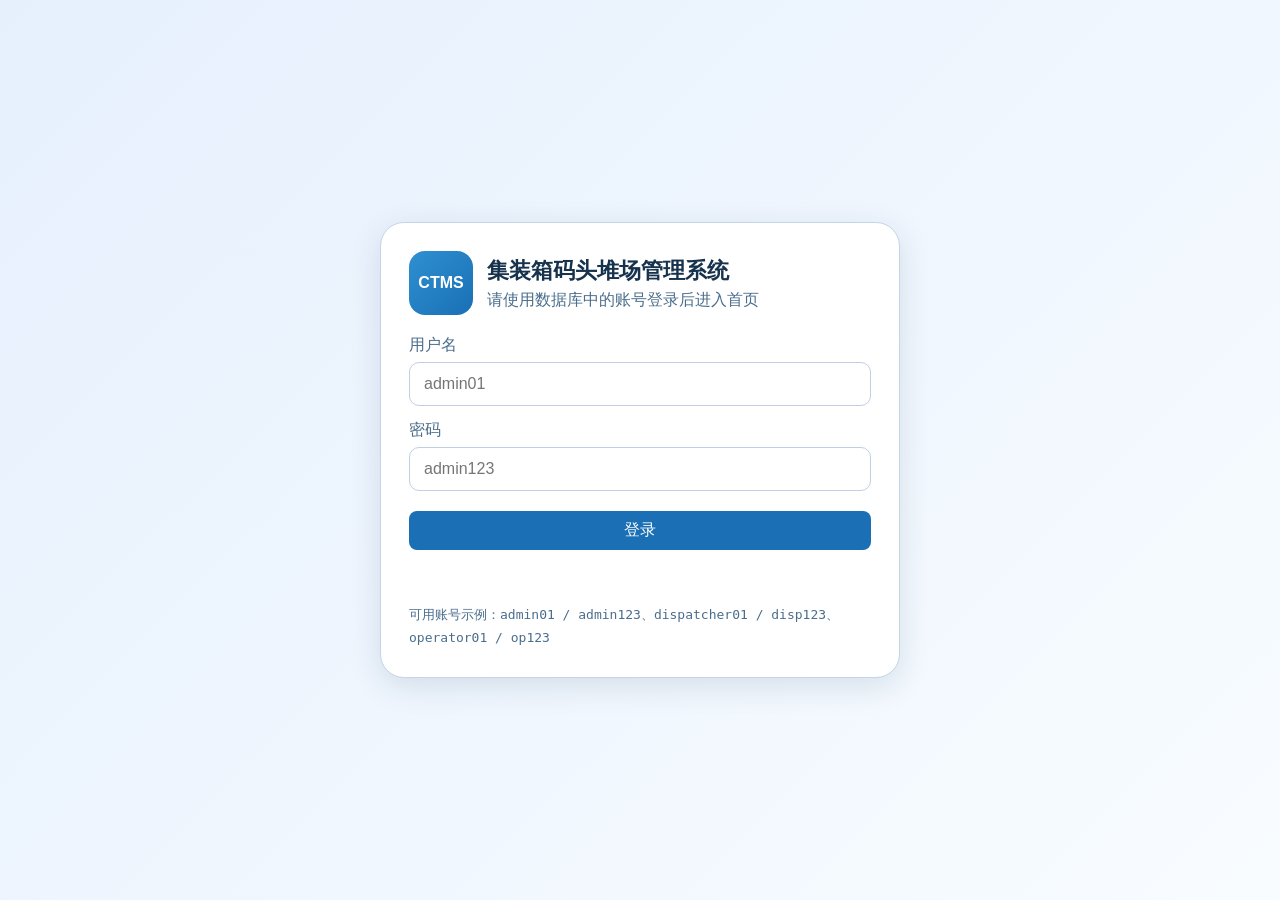
==== login.html @ 6d918ecf "6月1号版本1.1v" ====
<!DOCTYPE html>
<html lang="zh-CN">
<head>
    <meta charset="UTF-8">
    <meta name="viewport" content="width=device-width, initial-scale=1.0">
    <title>CTMS · 登录</title>
    <link rel="stylesheet" href="css/style.css">
</head>
<body class="login-page">
    <main class="login-shell">
        <section class="login-card">
            <div class="login-brand">
                <div class="brand-mark">CTMS</div>
                <div>
                    <h1>集装箱码头堆场管理系统</h1>
                    <p>请使用数据库中的账号登录后进入首页</p>
                </div>
            </div>
            <form id="loginForm" class="login-form">
                <label>
                    用户名
                    <input id="username" name="username" type="text" autocomplete="username" placeholder="admin01" required>
                </label>
                <label>
                    密码
                    <input id="password" name="password" type="password" autocomplete="current-password" placeholder="admin123" required>
                </label>
                <button type="submit" class="btn btn-primary login-btn">登录</button>
                <div id="loginMessage" class="login-message"></div>
            </form>
            <div class="login-tips">
                可用账号示例：<code>admin01 / admin123</code>、<code>dispatcher01 / disp123</code>、<code>operator01 / op123</code>
            </div>
        </section>
    </main>
    <script src="js/login.js"></script>
</body>
</html>
---- css/style.css ----
:root {
    --primary: #1a6fb5;
    --primary-dark: #0d4f82;
    --primary-light: #e8f4fd;
    --bg: #e9f1f7;
    --card-bg: #ffffff;
    --text: #17324d;
    --text-light: #4a6d8c;
    --border: #c5d5e8;
    --shadow: 0 2px 12px rgba(10, 40, 70, 0.08);
    --shadow-lg: 0 8px 32px rgba(10, 40, 70, 0.12);
    --radius: 10px;
    --radius-sm: 6px;
}

* { box-sizing: border-box; }
html, body { margin: 0; padding: 0; }
body {
    font-family: 'Segoe UI', 'PingFang SC', 'Microsoft YaHei', sans-serif;
    background: var(--bg);
    color: var(--text);
    min-height: 100vh;
}
a { color: inherit; text-decoration: none; }
button, input, select {
    font: inherit;
}

.home-page {
    display: grid;
    place-items: center;
}
.portal-shell {
    width: min(1040px, calc(100vw - 32px));
    background: linear-gradient(180deg, #f9fcff, #eff6fd);
    border: 1px solid var(--border);
    border-radius: 18px;
    padding: 28px;
    box-shadow: var(--shadow-lg);
}
.portal-shell.compact {
    width: min(720px, calc(100vw - 32px));
}
.portal-hero h1 {
    margin: 12px 0 10px;
    font-size: 30px;
}
.portal-hero p {
    margin: 0;
    color: var(--text-light);
    line-height: 1.7;
}
.brand-mark {
    display: inline-flex;
    align-items: center;
    justify-content: center;
    width: 64px;
    height: 64px;
    border-radius: 16px;
    background: linear-gradient(135deg, #2e90d1, #1a6fb5);
    color: #fff;
    font-weight: 800;
    letter-spacing: 0;
}
.portal-grid {
    display: grid;
    grid-template-columns: repeat(2, minmax(0, 1fr));
    gap: 16px;
    margin-top: 24px;
}
.portal-card {
    display: grid;
    gap: 10px;
    background: #fff;
    border: 1px solid var(--border);
    border-radius: 12px;
    padding: 22px;
    box-shadow: var(--shadow);
    transition: transform 0.2s, box-shadow 0.2s, border-color 0.2s;
}
.portal-card:hover {
    transform: translateY(-2px);
    box-shadow: var(--shadow-lg);
    border-color: #9fc0dd;
}
.portal-icon {
    font-size: 34px;
}
.portal-title {
    font-size: 20px;
    font-weight: 700;
}
.portal-desc {
    color: var(--text-light);
    line-height: 1.7;
}

.module-shell {
    min-height: 100vh;
    display: flex;
    flex-direction: column;
}
.app-header {
    background: linear-gradient(135deg, #0a2540 0%, #103255 40%, #0b2a45 100%);
    color: #fff;
    min-height: 64px;
    padding: 14px 20px;
    display: flex;
    align-items: center;
    gap: 18px;
    justify-content: space-between;
    box-shadow: 0 2px 20px rgba(0, 30, 60, 0.3);
}
.app-header h1 {
    margin: 0;
    font-size: 20px;
}
.app-header p {
    margin: 4px 0 0;
    color: #cfe2f3;
    font-size: 13px;
}
.back-link {
    display: inline-flex;
    align-items: center;
    padding: 8px 12px;
    border-radius: 8px;
    background: rgba(255,255,255,0.08);
    color: #fff;
}
.time-display {
    color: #d9ecfb;
    font-variant-numeric: tabular-nums;
}
.main-content {
    padding: 20px;
    display: grid;
    gap: 16px;
}
.toolbar, .allocation-panel, .card, .summary-card, .modal {
    background: var(--card-bg);
    border: 1px solid var(--border);
    border-radius: var(--radius);
    box-shadow: var(--shadow);
}
.toolbar {
    display: flex;
    flex-wrap: wrap;
    gap: 10px;
    align-items: center;
    padding: 14px;
}
.toolbar input, .toolbar select, .select-group select, .form-grid input, .form-grid select {
    border: 1px solid #bfd0e2;
    border-radius: 8px;
    padding: 9px 12px;
    color: var(--text);
    background: #fff;
}
.push-right { margin-left: auto; }
.checkline, .check-grid label {
    display: inline-flex;
    align-items: center;
    gap: 6px;
}
.btn {
    border: none;
    border-radius: 8px;
    padding: 9px 14px;
    cursor: pointer;
    transition: 0.2s;
}
.btn-primary { background: var(--primary); color: #fff; }
.btn-primary:hover { background: var(--primary-dark); }
.btn-outline { background: #fff; border: 1px solid #bfd0e2; color: var(--text); }
.btn-outline:hover { border-color: var(--primary); color: var(--primary); }
.btn-danger { background: #fff; border: 1px solid #b8cee4; color: #1a5b8a; }
.btn-sm { padding: 6px 10px; font-size: 12px; }

.card { padding: 16px; }
.card-header, .pager {
    display: flex;
    justify-content: space-between;
    align-items: center;
    gap: 12px;
}
.table-wrapper { overflow-x: auto; margin-top: 12px; }
table { width: 100%; border-collapse: collapse; font-size: 13px; }
th, td { padding: 10px; border-bottom: 1px solid #dbe5f0; white-space: nowrap; text-align: left; }
th { background: #e8f0f8; color: #1a3a5c; }
.actions { display: flex; gap: 6px; }
.empty-cell, .empty-note {
    text-align: center;
    color: var(--text-light);
    padding: 20px 10px;
}
.tag {
    display: inline-flex;
    align-items: center;
    padding: 4px 10px;
    border-radius: 999px;
    font-size: 11px;
    font-weight: 700;
}
.tag-blue { background: #d4e9f9; color: #0d4f82; }
.tag-orange { background: #dbe8f5; color: #2a6090; }
.tag-gray { background: #e1e9f2; color: #3a5a78; }
.tag-green { background: #d0e6f5; color: #1a5b8a; }
.tag-cyan { background: #cce2f0; color: #0d4f82; }

.modal-overlay {
    position: fixed;
    inset: 0;
    background: rgba(10, 30, 50, 0.5);
    display: grid;
    place-items: center;
    padding: 20px;
    z-index: 200;
}
.modal {
    width: min(760px, 100%);
    max-height: 90vh;
    overflow: auto;
    padding: 20px;
}
.modal h2 { margin-top: 0; }
.form-grid {
    display: grid;
    grid-template-columns: repeat(2, minmax(0, 1fr));
    gap: 12px;
}
.form-grid label, .check-grid label {
    display: grid;
    gap: 6px;
    color: var(--text-light);
}
.check-grid {
    display: flex;
    gap: 16px;
    margin: 14px 0;
}
.modal-actions { display: flex; justify-content: flex-end; gap: 10px; margin-top: 16px; }

.yard-summary {
    display: grid;
    grid-template-columns: repeat(3, minmax(0, 1fr));
    gap: 14px;
}
.summary-card {
    padding: 14px;
}
.summary-title { font-weight: 700; font-size: 16px; margin-bottom: 4px; }
.summary-meta { color: var(--text-light); font-size: 13px; margin-top: 4px; }
.summary-actions {
    display: flex;
    gap: 8px;
    margin-top: 12px;
}
.usage-bar {
    height: 10px;
    background: #edf4fb;
    border-radius: 999px;
    overflow: hidden;
    margin: 10px 0 6px;
}
.usage-bar span {
    display: block;
    height: 100%;
    background: linear-gradient(90deg, #5b9bd5, #1a6fb5);
}
.allocation-panel {
    padding: 16px;
    display: flex;
    align-items: center;
    justify-content: space-between;
    gap: 12px;
}
.allocation-panel p { margin: 6px 0 0; color: var(--text-light); }
.allocation-actions {
    display: flex;
    gap: 10px;
    flex-wrap: wrap;
    justify-content: flex-end;
}
.allocation-actions select {
    border: 1px solid #bfd0e2;
    border-radius: 8px;
    padding: 9px 12px;
    color: var(--text);
    background: #fff;
    min-width: 220px;
}
.legend {
    display: flex;
    flex-wrap: wrap;
    gap: 14px;
    padding: 12px 0;
    color: var(--text-light);
    font-size: 13px;
}
.dot {
    display: inline-block;
    width: 12px;
    height: 12px;
    border-radius: 3px;
    margin-right: 6px;
    vertical-align: middle;
}
.dot.normal { background: #5b9bd5; }
.dot.empty { background: #a0c4e8; }
.dot.danger { background: #e85d75; }
.dot.reefer { background: #3dd6c8; }
.dot.special { background: #f5a623; }
.dot.blank { background: #3a3f4a; }
.yard-map-container {
    background: #0d2b45;
    border-radius: 10px;
    overflow: auto;
}
.selected-box {
    margin-top: 12px;
    padding: 12px;
    border: 1px solid var(--border);
    border-radius: 8px;
    background: #f0f7fc;
}
.select-group {
    display: flex;
    gap: 10px;
}
.recommend-list {
    display: grid;
    gap: 10px;
    margin-top: 16px;
}
.recommend-item {
    display: flex;
    align-items: center;
    justify-content: space-between;
    gap: 12px;
    padding: 12px;
    border: 1px solid var(--border);
    border-radius: 8px;
    background: #fff;
}
.recommend-item small {
    display: block;
    color: var(--text-light);
    margin-top: 4px;
}

@media (max-width: 960px) {
    .portal-grid, .yard-summary, .form-grid { grid-template-columns: 1fr; }
    .toolbar, .allocation-panel, .card-header, .pager { align-items: stretch; }
    .push-right { margin-left: 0; }
}

.home-dashboard {
    min-height: 100vh;
    display: grid;
    grid-template-columns: 240px minmax(0, 1fr) 320px;
    grid-template-rows: 72px 1fr;
    gap: 16px;
    padding: 16px;
    background: linear-gradient(135deg, #e6f0fd 0%, #f8fcff 100%);
}
.home-sidebar {
    grid-row: 1 / 3;
    background: #fff;
    border: 1px solid var(--border);
    border-radius: 24px;
    box-shadow: var(--shadow);
    padding: 18px 14px;
    display: flex;
    flex-direction: column;
    gap: 18px;
}
.home-logo {
    display: flex;
    align-items: center;
    gap: 12px;
}
.home-logo-icon {
    width: 42px;
    height: 42px;
    display: grid;
    place-items: center;
    border-radius: 12px;
    background: linear-gradient(135deg, #2e90d1, #1a6fb5);
    color: #fff;
    font-size: 20px;
}
.home-logo-title {
    font-size: 18px;
    font-weight: 800;
    color: var(--text);
}
.home-logo-subtitle {
    font-size: 12px;
    color: var(--text-light);
}
.home-nav {
    display: grid;
    gap: 8px;
}
.home-nav-item {
    display: flex;
    align-items: center;
    gap: 12px;
    padding: 12px 14px;
    border-radius: 14px;
    color: var(--text);
    transition: 0.2s;
}
.home-nav-item:hover {
    background: #eef5fc;
    color: var(--primary);
}
.home-nav-item.active {
    background: var(--primary-light);
    color: var(--primary);
    font-weight: 700;
}
.home-nav-icon {
    width: 22px;
    text-align: center;
}
.home-user {
    margin-top: auto;
    display: flex;
    align-items: center;
    gap: 12px;
    padding-top: 14px;
    border-top: 1px solid #e4edf6;
}
.home-user-avatar {
    width: 40px;
    height: 40px;
    border-radius: 50%;
    display: grid;
    place-items: center;
    background: #dbeafe;
    color: #1e40af;
    font-weight: 800;
}
.home-user-name {
    font-weight: 700;
}
.home-user-role {
    font-size: 12px;
    color: var(--text-light);
}
.home-topbar {
    grid-column: 2 / 4;
    background: #fff;
    border: 1px solid var(--border);
    border-radius: 24px;
    box-shadow: var(--shadow);
    padding: 0 20px;
    display: flex;
    align-items: center;
    justify-content: space-between;
}
.home-topbar h1 {
    margin: 0;
    font-size: 22px;
}
.home-topbar p {
    margin: 4px 0 0;
    color: var(--text-light);
}
.home-status {
    display: inline-flex;
    align-items: center;
    gap: 8px;
    color: var(--text-light);
}
.home-main {
    display: grid;
    gap: 16px;
    align-content: start;
    min-width: 0;
    grid-column: 2 / 4;
}
.home-kpi-grid {
    display: grid;
    grid-template-columns: repeat(4, minmax(0, 1fr));
    gap: 16px;
}
.home-kpi-card, .home-map-card, .home-info-card, .home-stat-card, .home-chart-card {
    background: #fff;
    border: 1px solid var(--border);
    border-radius: 24px;
    box-shadow: var(--shadow);
}
.home-stat-grid {
    display: grid;
    grid-template-columns: repeat(4, minmax(0, 1fr));
    gap: 14px;
}
.home-stat-card {
    padding: 16px;
    display: grid;
    gap: 6px;
}
.home-stat-card span,
.home-stat-card small {
    color: var(--text-light);
}
.home-stat-card strong {
    font-size: 28px;
    color: var(--text);
}
.home-visual-grid {
    display: grid;
    grid-template-columns: repeat(2, minmax(0, 1fr));
    gap: 14px;
}
.home-chart-card {
    padding: 16px;
    min-width: 0;
}
.home-chart-card.wide {
    grid-column: 1 / -1;
}
.home-chart-canvas {
    display: block;
    width: 100%;
    height: 210px;
}
.home-rank-list {
    display: grid;
    gap: 12px;
}
.home-rank-row {
    display: grid;
    gap: 6px;
}
.home-rank-meta {
    display: flex;
    justify-content: space-between;
    gap: 12px;
    font-size: 13px;
}
.home-rank-meta span {
    color: var(--text-light);
}
.home-rank-bar {
    height: 10px;
    border-radius: 999px;
    background: #edf4fb;
    overflow: hidden;
}
.home-rank-bar i {
    display: block;
    height: 100%;
    border-radius: inherit;
    background: linear-gradient(90deg, #5b9bd5, #1a6fb5);
}
.home-kpi-card {
    padding: 18px;
    display: grid;
    gap: 10px;
}
.home-kpi-card strong {
    font-size: 18px;
}
.home-kpi-card p {
    margin: 0;
    color: var(--text-light);
    line-height: 1.7;
}
.home-kpi-icon {
    font-size: 28px;
}
.home-link-btn {
    display: inline-flex;
    align-items: center;
    justify-content: center;
    padding: 9px 14px;
    border-radius: 10px;
    background: var(--primary);
    color: #fff;
    width: fit-content;
}
.home-muted {
    color: var(--text-light);
    font-size: 12px;
}
.home-map-card {
    padding: 18px;
    min-width: 0;
}
.home-map-head {
    display: flex;
    justify-content: space-between;
    gap: 12px;
    align-items: flex-start;
    margin-bottom: 14px;
}
.home-section-title {
    font-weight: 800;
    margin-bottom: 14px;
}
.home-map-head .home-section-title {
    margin-bottom: 4px;
}
.home-map-subtitle {
    color: var(--text-light);
    font-size: 13px;
}
.home-map-badges {
    display: flex;
    gap: 8px;
    flex-wrap: wrap;
    justify-content: flex-end;
}
.home-badge {
    display: inline-flex;
    align-items: center;
    border-radius: 999px;
    background: var(--primary);
    color: #fff;
    padding: 5px 10px;
    font-size: 12px;
    font-weight: 700;
}
.home-badge-soft {
    background: #e8f4fd;
    color: var(--primary-dark);
}
.home-terminal-map-wrap {
    position: relative;
    overflow: hidden;
    border-radius: 14px;
    border: 1px solid #d5e4f3;
    background: #f8fcff;
    width: 100%;
    min-width: 0;
}
.home-terminal-map {
    display: block;
    width: 100%;
    height: auto;
}
.home-map-tooltip {
    position: absolute;
    z-index: 5;
    max-width: 320px;
    pointer-events: none;
    border-radius: 8px;
    padding: 8px 10px;
    background: rgba(15, 23, 42, 0.92);
    color: #fff;
    font-size: 12px;
    box-shadow: var(--shadow-lg);
}
.home-map-legend {
    display: flex;
    flex-wrap: wrap;
    gap: 12px;
    margin-top: 12px;
    color: var(--text-light);
    font-size: 13px;
}
.legend-dot {
    display: inline-block;
    width: 12px;
    height: 12px;
    border-radius: 3px;
    margin-right: 6px;
    vertical-align: middle;
}
.legend-empty { background: #e2e8f0; border: 1px dashed #94a3b8; }
.legend-wait { background: #cbd5e1; }
.legend-run { background: #fbbf24; }
.legend-done { background: #22c55e; }
.legend-ship { background: #3b82f6; }
.home-yard-preview {
    display: grid;
    grid-template-columns: repeat(3, minmax(0, 1fr));
    gap: 12px;
}
.yard-zone {
    border-radius: 18px;
    padding: 18px 14px;
    color: #fff;
    min-height: 96px;
    display: flex;
    flex-direction: column;
    justify-content: space-between;
    box-shadow: var(--shadow);
}
.yard-zone span {
    font-size: 12px;
    opacity: 0.9;
}
.yard-zone.high { background: linear-gradient(135deg, #1a6fb5, #0d4f82); }
.yard-zone.medium { background: linear-gradient(135deg, #3c8dbc, #2e7dbe); }
.yard-zone.low { background: linear-gradient(135deg, #5b9bd5, #4a90c9); }
.home-side-panel {
    display: grid;
    gap: 16px;
}
.home-info-card {
    padding: 18px;
}
.quick-row {
    display: flex;
    align-items: center;
    gap: 12px;
    padding: 12px 0;
    border-top: 1px solid #eef3f8;
}
.quick-row:first-of-type {
    border-top: none;
    padding-top: 0;
}
.quick-row strong {
    display: block;
}
.quick-row small {
    display: block;
    color: var(--text-light);
    margin-top: 2px;
}
.home-note {
    margin: 0;
    color: var(--text-light);
    line-height: 1.8;
}

@media (max-width: 1200px) {
    .home-dashboard {
        grid-template-columns: 220px 1fr;
    }
    .home-kpi-grid {
        grid-template-columns: repeat(2, minmax(0, 1fr));
    }
    .home-stat-grid,
    .home-visual-grid {
        grid-template-columns: repeat(2, minmax(0, 1fr));
    }
    .home-topbar {
        grid-column: 2 / 3;
    }
    .home-main {
        grid-column: 2 / 3;
    }
    .home-side-panel {
        grid-column: 2 / 3;
    }
}

@media (max-width: 960px) {
    .portal-grid, .yard-summary, .form-grid, .home-kpi-grid, .home-yard-preview, .home-stat-grid, .home-visual-grid { grid-template-columns: 1fr; }
    .toolbar, .allocation-panel, .card-header, .pager { align-items: stretch; }
    .push-right { margin-left: 0; }
    .home-dashboard {
        grid-template-columns: 1fr;
        grid-template-rows: auto;
    }
    .home-sidebar,
    .home-topbar,
    .home-main,
    .home-side-panel {
        grid-column: 1 / -1;
        grid-row: auto;
    }
}

.login-page {
    min-height: 100vh;
    display: grid;
    place-items: center;
    background: linear-gradient(135deg, #e6f0fd 0%, #f8fcff 100%);
}
.login-shell {
    width: min(520px, calc(100vw - 32px));
}
.login-card {
    background: #fff;
    border: 1px solid var(--border);
    border-radius: 24px;
    box-shadow: var(--shadow-lg);
    padding: 28px;
}
.login-brand {
    display: flex;
    gap: 14px;
    align-items: center;
    margin-bottom: 20px;
}
.login-brand h1 {
    margin: 0;
    font-size: 22px;
}
.login-brand p {
    margin: 4px 0 0;
    color: var(--text-light);
}
.login-form {
    display: grid;
    gap: 14px;
}
.login-form label {
    display: grid;
    gap: 6px;
    color: var(--text-light);
}
.login-form input {
    border: 1px solid #bfd0e2;
    border-radius: 10px;
    padding: 12px 14px;
    background: #fff;
}
.login-btn {
    margin-top: 6px;
    width: 100%;
}
.login-message {
    min-height: 22px;
    color: #b45309;
    font-size: 14px;
}
.login-message.success {
    color: #047857;
}
.login-message.error {
    color: #b91c1c;
}
.login-tips {
    margin-top: 18px;
    color: var(--text-light);
    font-size: 13px;
    line-height: 1.7;
}

.text-mono {
    font-family: Consolas, 'SFMono-Regular', 'Courier New', monospace;
}
.progress-bar-wrap {
    width: 100%;
    height: 14px;
    border-radius: 999px;
    background: #edf4fb;
    overflow: hidden;
}
.progress-bar-wrap.slim {
    height: 8px;
}
.progress-bar-fill {
    height: 100%;
    border-radius: inherit;
    background: linear-gradient(90deg, #5b9bd5, #1a6fb5);
    transition: width 0.25s ease;
}
.progress-bar-fill.warning {
    background: linear-gradient(90deg, #f8b84e, #d97706);
}
.status-badge {
    display: inline-flex;
    align-items: center;
    justify-content: center;
    gap: 6px;
    min-width: 66px;
    padding: 4px 9px;
    border-radius: 999px;
    font-size: 12px;
    font-weight: 700;
}
.status-pending {
    background: #e8eef5;
    color: #475569;
}
.status-in-progress {
    background: #fff4d6;
    color: #9a5a00;
}
.status-completed {
    background: #dcfce7;
    color: #166534;
}
.status-dot {
    width: 9px;
    height: 9px;
    display: inline-block;
    border-radius: 50%;
    background: #94a3b8;
}
.status-dot.pending {
    background: #94a3b8;
}
.status-dot.in-progress {
    background: #f59e0b;
}
.status-dot.completed {
    background: #22c55e;
}
.operations-shell {
    background: linear-gradient(135deg, #eef4fb 0%, #f8fbff 100%);
}
.operations-content {
    gap: 16px;
}
.operations-dashboard {
    display: grid;
    gap: 16px;
}
.operations-kpis {
    display: grid;
    grid-template-columns: repeat(4, minmax(0, 1fr));
    gap: 14px;
}
.operations-kpis.three {
    grid-template-columns: repeat(3, minmax(0, 1fr));
}
.operation-kpi {
    background: #fff;
    border: 1px solid var(--border);
    border-radius: 12px;
    box-shadow: var(--shadow);
    padding: 16px;
    display: grid;
    gap: 6px;
}
.operation-kpi span {
    color: var(--text-light);
    font-size: 13px;
}
.operation-kpi strong {
    color: var(--text);
    font-size: 28px;
}
.operation-kpi small {
    color: var(--text-light);
}
.operations-grid {
    display: grid;
    grid-template-columns: 1.2fr 1fr;
    gap: 16px;
}
.operation-progress-meta {
    display: flex;
    justify-content: space-between;
    gap: 10px;
    margin-top: 10px;
    color: var(--text-light);
    font-size: 13px;
}
.yard-usage-list {
    display: grid;
    gap: 12px;
}
.yard-usage-row {
    display: grid;
    grid-template-columns: 120px 1fr;
    gap: 12px;
    align-items: center;
}
.yard-usage-row small {
    display: block;
    color: var(--text-light);
    margin-top: 2px;
}
.operation-feed {
    display: grid;
    gap: 10px;
}
.operation-feed-row {
    display: grid;
    grid-template-columns: 16px minmax(0, 1fr) auto 96px;
    gap: 10px;
    align-items: center;
    padding: 10px 0;
    border-bottom: 1px solid #edf3f8;
}
.operation-feed-row:last-child {
    border-bottom: none;
}
.operation-feed-row small,
.operation-feed-row time {
    color: var(--text-light);
    font-size: 12px;
}
.operation-feed-row strong {
    display: block;
    overflow: hidden;
    text-overflow: ellipsis;
    white-space: nowrap;
}
.compact-toolbar {
    margin-top: 14px;
    margin-bottom: 6px;
    box-shadow: none;
}
.compact-toolbar input {
    min-width: 220px;
}

.ship-shell {
    background: linear-gradient(135deg, #eef4fb 0%, #f8fbff 100%);
}
.ship-content {
    display: grid;
    gap: 16px;
}
.ship-tabs {
    display: flex;
    gap: 10px;
    flex-wrap: wrap;
}
.tab-btn {
    border: 1px solid var(--border);
    background: #fff;
    color: var(--text);
    border-radius: 10px;
    padding: 10px 16px;
    cursor: pointer;
}
.tab-btn.active {
    background: var(--primary);
    color: #fff;
    border-color: var(--primary);
}
.grid-two {
    display: grid;
    grid-template-columns: 1fr 1.2fr;
    gap: 16px;
}
.berth-grid {
    display: grid;
    grid-template-columns: repeat(3, minmax(0, 1fr));
    gap: 10px;
}
.berth-card {
    border: 1px solid var(--border);
    border-radius: 12px;
    padding: 12px;
    background: #f8fcff;
}
.berth-card.occupied {
    background: #fff7ed;
    border-color: #f5c16c;
}
.ship-berth-actions {
    display: flex;
    gap: 10px;
    flex-wrap: wrap;
    justify-content: flex-end;
}
.auto-berth-message {
    margin: 12px 0;
    padding: 10px 12px;
    border: 1px solid #b9d7ef;
    border-radius: 8px;
    background: #f0f7fc;
    color: var(--text);
    font-size: 13px;
    line-height: 1.6;
}
.berth-name {
    font-weight: 800;
    color: var(--text);
}
.berth-meta {
    margin-top: 4px;
    color: var(--text-light);
    font-size: 13px;
}
.loading-layout {
    display: grid;
    grid-template-columns: 1fr 1fr;
    gap: 16px;
}
.loading-layout .card:first-child {
    grid-column: 1 / -1;
}
.loading-kpis {
    display: grid;
    grid-template-columns: repeat(4, minmax(0, 1fr));
    gap: 12px;
}
.loading-kpi {
    padding: 14px;
    border-radius: 12px;
    background: #f8fcff;
    border: 1px solid var(--border);
    display: grid;
    gap: 6px;
}
.loading-kpi span {
    color: var(--text-light);
    font-size: 13px;
}
.loading-kpi strong {
    font-size: 18px;
}
.chart-card {
    min-height: 360px;
}
.chart-card .chart-box {
    width: 100%;
    height: 320px;
}

@media (max-width: 1200px) {
    .grid-two, .loading-layout {
        grid-template-columns: 1fr;
    }
    .loading-kpis, .berth-grid {
        grid-template-columns: repeat(2, minmax(0, 1fr));
    }
    .operations-grid {
        grid-template-columns: 1fr;
    }
}

@media (max-width: 960px) {
    .operations-kpis,
    .operations-kpis.three {
        grid-template-columns: 1fr;
    }
    .operation-feed-row,
    .yard-usage-row {
        grid-template-columns: 1fr;
    }
}
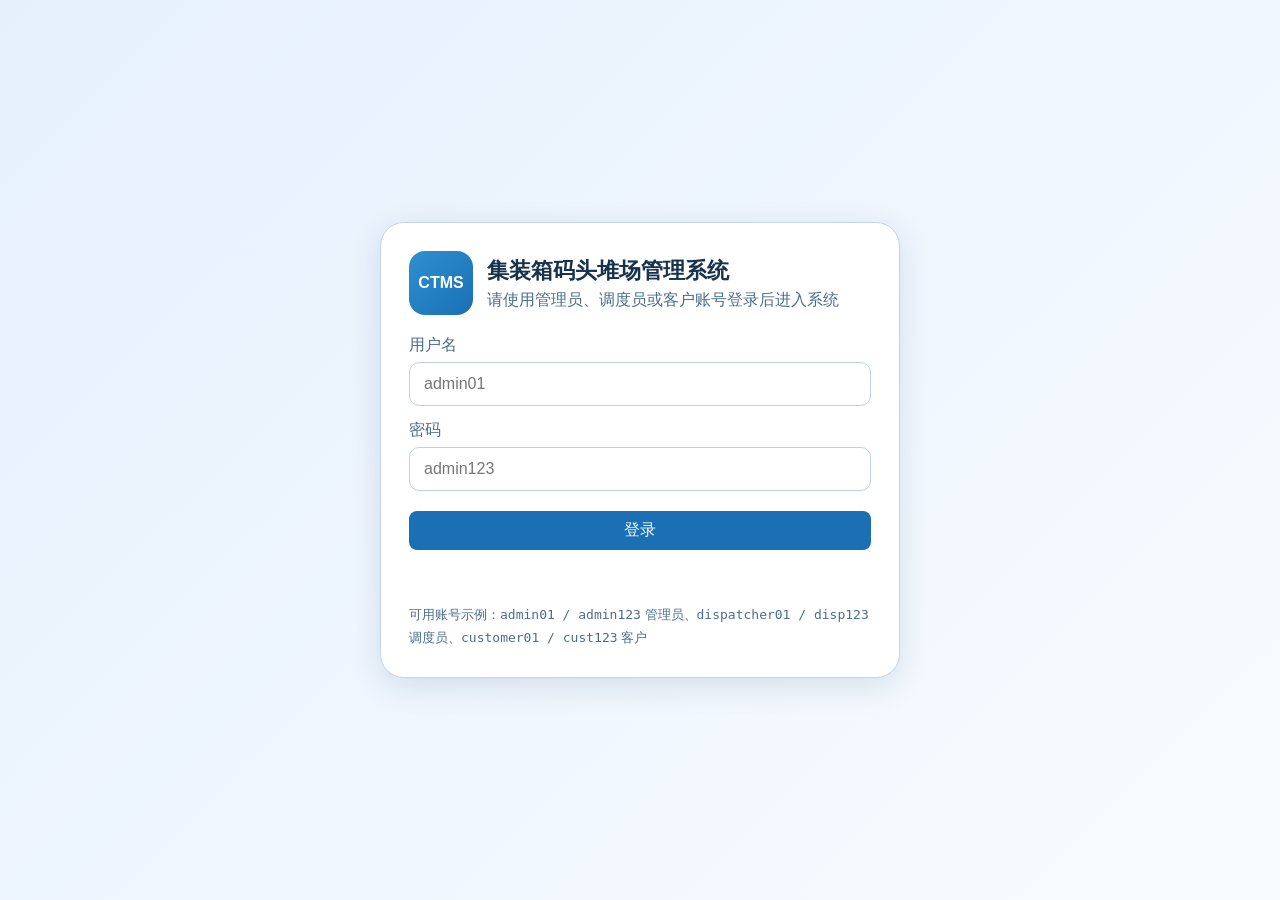
==== commit 31838b54: "新加入 用户权限管理" ====
--- a/login.html
+++ b/login.html
@@ -13,7 +13,7 @@
                 <div class="brand-mark">CTMS</div>
                 <div>
                     <h1>集装箱码头堆场管理系统</h1>
-                    <p>请使用数据库中的账号登录后进入首页</p>
+                    <p>请使用管理员、调度员或客户账号登录后进入系统</p>
                 </div>
             </div>
             <form id="loginForm" class="login-form">
@@ -29,7 +29,7 @@
                 <div id="loginMessage" class="login-message"></div>
             </form>
             <div class="login-tips">
-                可用账号示例：<code>admin01 / admin123</code>、<code>dispatcher01 / disp123</code>、<code>operator01 / op123</code>
+                可用账号示例：<code>admin01 / admin123</code> 管理员、<code>dispatcher01 / disp123</code> 调度员、<code>customer01 / cust123</code> 客户
             </div>
         </section>
     </main>
--- a/css/style.css
+++ b/css/style.css
@@ -632,9 +632,10 @@
 .home-terminal-map-wrap {
     position: relative;
     overflow: hidden;
-    border-radius: 14px;
-    border: 1px solid #d5e4f3;
-    background: #f8fcff;
+    border-radius: 10px;
+    border: 1px solid #24384d;
+    background: #071421;
+    box-shadow: inset 0 0 0 1px rgba(148, 163, 184, 0.08), 0 18px 38px rgba(15, 23, 42, 0.18);
     width: 100%;
     min-width: 0;
 }
@@ -642,6 +643,7 @@
     display: block;
     width: 100%;
     height: auto;
+    min-height: 660px;
 }
 .home-map-tooltip {
     position: absolute;
@@ -676,6 +678,8 @@
 .legend-run { background: #fbbf24; }
 .legend-done { background: #22c55e; }
 .legend-ship { background: #3b82f6; }
+.legend-agv { background: #f97316; }
+.legend-crane { background: #0f766e; }
 .home-yard-preview {
     display: grid;
     grid-template-columns: repeat(3, minmax(0, 1fr));
@@ -997,6 +1001,73 @@
 .compact-toolbar input {
     min-width: 220px;
 }
+.equipment-grid {
+    display: grid;
+    grid-template-columns: repeat(3, minmax(0, 1fr));
+    gap: 12px;
+    margin-top: 12px;
+}
+.equipment-card {
+    border: 1px solid var(--border);
+    border-radius: 12px;
+    padding: 14px;
+    background: #f8fcff;
+    display: grid;
+    gap: 10px;
+}
+.equipment-card-head {
+    display: flex;
+    justify-content: space-between;
+    gap: 12px;
+    align-items: flex-start;
+}
+.equipment-card-head strong,
+.equipment-card-head span {
+    display: block;
+}
+.equipment-card-head span,
+.equipment-meta {
+    color: var(--text-light);
+    font-size: 12px;
+}
+.equipment-meta {
+    display: grid;
+    gap: 5px;
+}
+.equipment-idle {
+    border-color: #bbd7ef;
+}
+.equipment-working {
+    background: #fff9ed;
+    border-color: #f6c66e;
+}
+.equipment-fault {
+    background: #fff5f5;
+    border-color: #f2b8b8;
+}
+.equipment-status-idle {
+    background: #dcfce7;
+    color: #166534;
+}
+.equipment-status-working {
+    background: #fff4d6;
+    color: #9a5a00;
+}
+.equipment-status-fault {
+    background: #fee2e2;
+    color: #991b1b;
+}
+.equipment-assign-list {
+    display: grid;
+    gap: 10px;
+    margin-top: 12px;
+}
+tr.selected {
+    background: #e8f4fd;
+}
+.form-wide {
+    grid-column: 1 / -1;
+}
 
 .ship-shell {
     background: linear-gradient(135deg, #eef4fb 0%, #f8fbff 100%);
@@ -1048,6 +1119,61 @@
     gap: 10px;
     flex-wrap: wrap;
     justify-content: flex-end;
+}
+.manifest-import-grid {
+    display: grid;
+    grid-template-columns: repeat(2, minmax(0, 1fr));
+    gap: 14px;
+    margin-top: 12px;
+}
+.manifest-import-grid label {
+    display: grid;
+    gap: 8px;
+    color: var(--text-light);
+}
+.manifest-import-grid input {
+    border: 1px solid #bfd0e2;
+    border-radius: 10px;
+    padding: 11px 12px;
+    background: #fff;
+}
+.manifest-import-actions {
+    display: flex;
+    align-items: center;
+    gap: 12px;
+    flex-wrap: wrap;
+    margin-top: 14px;
+}
+.manifest-file-hint {
+    color: var(--text-light);
+    font-size: 13px;
+}
+.manifest-result {
+    margin-top: 16px;
+    padding: 14px;
+    border-radius: 12px;
+    border: 1px solid #bfd0e2;
+    background: #f8fcff;
+}
+.manifest-result-head {
+    display: flex;
+    justify-content: space-between;
+    gap: 12px;
+    flex-wrap: wrap;
+    align-items: center;
+}
+.manifest-result-meta {
+    display: flex;
+    gap: 14px;
+    flex-wrap: wrap;
+    margin-top: 8px;
+    color: var(--text-light);
+    font-size: 13px;
+}
+.manifest-result-text {
+    margin: 10px 0 0;
+    color: var(--text);
+    line-height: 1.7;
 }
 .auto-berth-message {
     margin: 12px 0;
@@ -1104,8 +1230,49 @@
     height: 320px;
 }
 
+.import-shell .main-content {
+    display: grid;
+    gap: 16px;
+}
+.import-tabs {
+    margin-bottom: 0;
+}
+.import-grid {
+    align-items: start;
+}
+.import-form {
+    margin-top: 4px;
+}
+.import-form label {
+    display: grid;
+    gap: 6px;
+    color: var(--text-light);
+    font-size: 13px;
+}
+.import-form input,
+.import-form select {
+    width: 100%;
+    border: 1px solid var(--border);
+    border-radius: 8px;
+    padding: 10px 12px;
+    color: var(--text);
+    background: #fff;
+    font: inherit;
+}
+.import-actions {
+    grid-column: 1 / -1;
+    justify-content: flex-start;
+}
+.import-shell .table-wrapper {
+    max-height: 560px;
+    overflow: auto;
+}
+.import-shell .actions {
+    min-width: 220px;
+}
+
 @media (max-width: 1200px) {
-    .grid-two, .loading-layout {
+    .grid-two, .loading-layout, .import-grid {
         grid-template-columns: 1fr;
     }
     .loading-kpis, .berth-grid {
@@ -1113,6 +1280,9 @@
     }
     .operations-grid {
         grid-template-columns: 1fr;
+    }
+    .equipment-grid {
+        grid-template-columns: repeat(2, minmax(0, 1fr));
     }
 }
 
@@ -1125,4 +1295,10 @@
     .yard-usage-row {
         grid-template-columns: 1fr;
     }
-}
+    .manifest-import-grid {
+        grid-template-columns: 1fr;
+    }
+    .equipment-grid {
+        grid-template-columns: 1fr;
+    }
+}
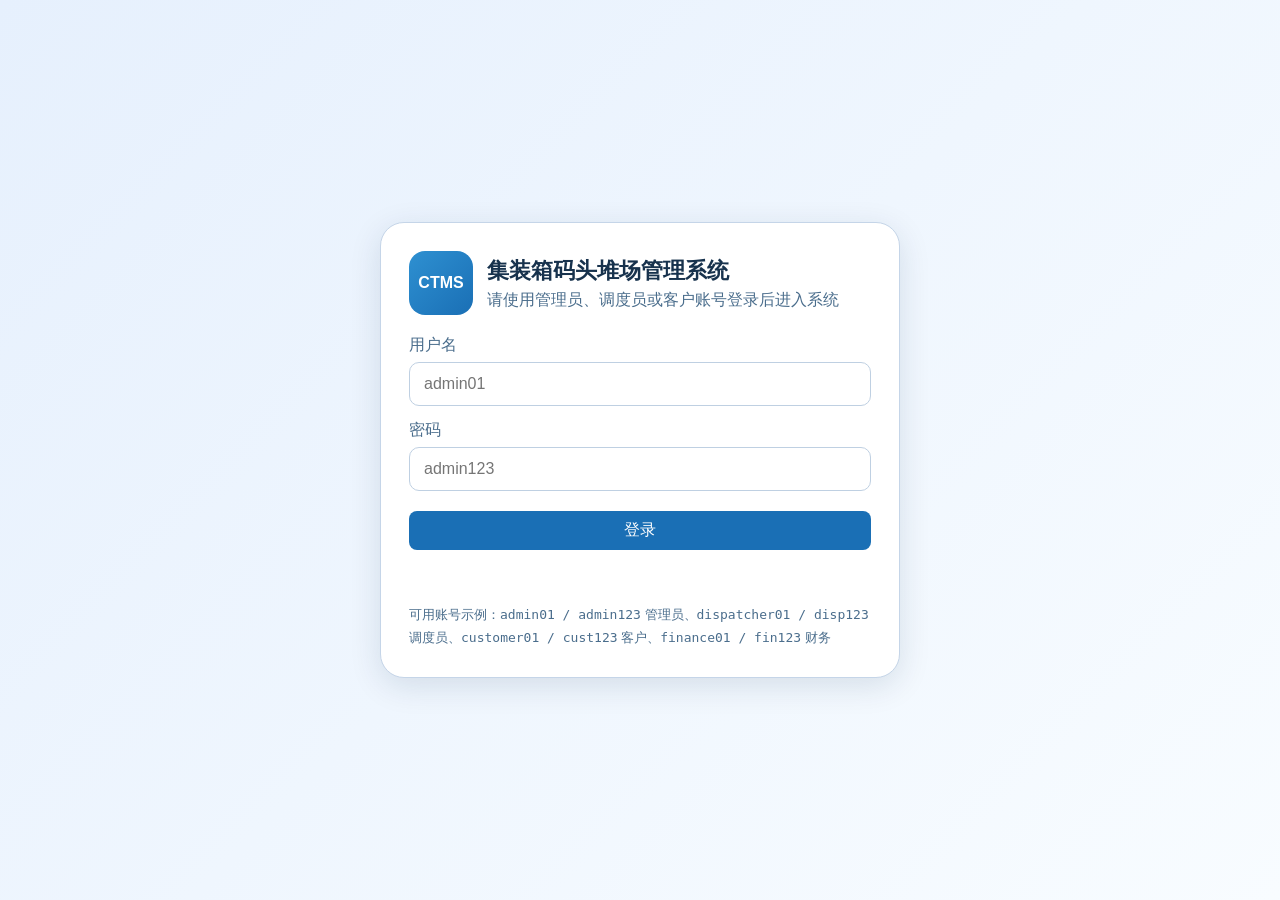
==== commit 68b4899d: "加入危险品管理、财务模块" ====
--- a/login.html
+++ b/login.html
@@ -29,7 +29,7 @@
                 <div id="loginMessage" class="login-message"></div>
             </form>
             <div class="login-tips">
-                可用账号示例：<code>admin01 / admin123</code> 管理员、<code>dispatcher01 / disp123</code> 调度员、<code>customer01 / cust123</code> 客户
+                可用账号示例：<code>admin01 / admin123</code> 管理员、<code>dispatcher01 / disp123</code> 调度员、<code>customer01 / cust123</code> 客户、<code>finance01 / fin123</code> 财务
             </div>
         </section>
     </main>
